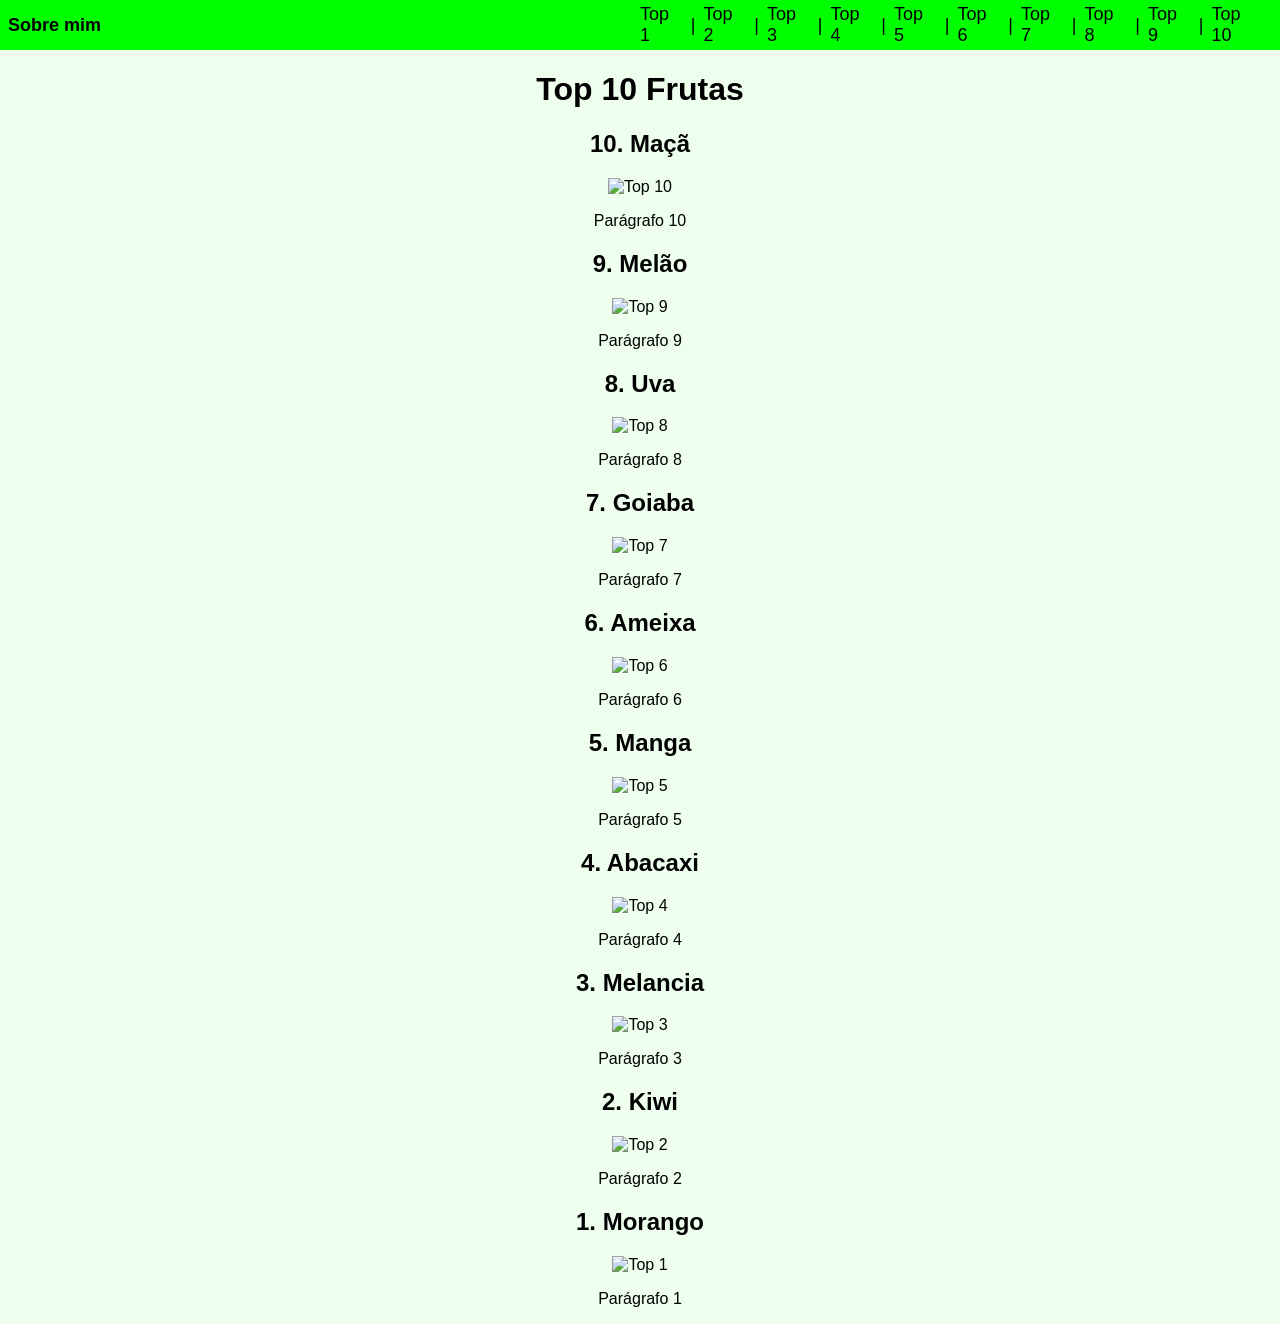
==== index.html @ ca2974ae "Add files via upload" ====
<!DOCTYPE html>
<html lang="en">

<head>
    <meta charset="UTF-8">
    <meta name="viewport" content="width=device-width, initial-scale=1.0">
    <link rel="stylesheet" href="./style.css">
    <title>Top 10</title>
</head>

<body>
    <header>
        <a target="_blank" href="sobre.html" id="sobre">Sobre mim</a>
        <nav>
            <a href="#n1">Top 1</a> |
            <a href="#n2">Top 2</a> |
            <a href="#n3">Top 3</a> |
            <a href="#n4">Top 4</a> |
            <a href="#n5">Top 5</a> |
            <a href="#n6">Top 6</a> |
            <a href="#n7">Top 7</a> |
            <a href="#n8">Top 8</a> |
            <a href="#n9">Top 9</a> |
            <a href="#n10">Top 10</a>
        </nav>
    </header>
    <div id="body">
        <h1>Top 10 Frutas</h1>
        <h2 id="n10">10. Maçã</h2>
        <img src="./img/" alt="Top 10" id="img10">
        <p>Parágrafo 10</p>
        <h2 id="n9">9. Melão</h2>
        <img src="./img/" alt="Top 9" id="img9">
        <p>Parágrafo 9</p>
        <h2 id="n8">8. Uva</h2>
        <img src="./img/" alt="Top 8" id="img8">
        <p>Parágrafo 8</p>
        <h2 id="n7">7. Goiaba</h2>
        <img src="./img/" alt="Top 7" id="img7">
        <p>Parágrafo 7</p>
        <h2 id="n6">6. Ameixa</h2>
        <img src="./img/" alt="Top 6" id="img6">
        <p>Parágrafo 6</p>
        <h2 id="n5">5. Manga</h2>
        <img src="./img/" alt="Top 5" id="img5">
        <p>Parágrafo 5</p>
        <h2 id="n4">4. Abacaxi</h2>
        <img src="./img/" alt="Top 4" id="img4">
        <p>Parágrafo 4</p>
        <h2 id="n3">3. Melancia</h2>
        <img src="./img/" alt="Top 3" id="img3">
        <p>Parágrafo 3</p>
        <h2 id="n2">2. Kiwi</h2>
        <img src="./img/" alt="Top 2" id="img2">
        <p>Parágrafo 2</p>
        <h2 id="n1">1. Morango</h2>
        <img src="./img/" alt="Top 1" id="img1">
        <p>Parágrafo 1</p>
    </div>
</body>

</html>
---- style.css ----
body {
    margin:0px;
    padding:0px;
    font-family:Arial, Helvetica, sans-serif;
    background-color:#eeffee;
}

#body {
    margin:8px;
    text-align: center;
}

header {
    background-color: #00ff00;
    display: flex;
    height: 50px;
    justify-content: space-between;
    align-items: center;
}

header * {
    margin: 8px;
    font-size: large;
    color: black;
    text-decoration: none;
    transition: transform .2s;
}

header * :hover{
    transform: scale(1.1);
}

#sobre {
    font-weight: bold;
}

#sobre:hover{
    transform: scale(1.1);
}

nav {
    width: 50%;
    display: flex;
    justify-content: space-between;
    align-items: center;
    overflow-x:auto
}

img {
    transition: transform 0.2s;
}

img:hover {
    transform: scale(1.1);
}
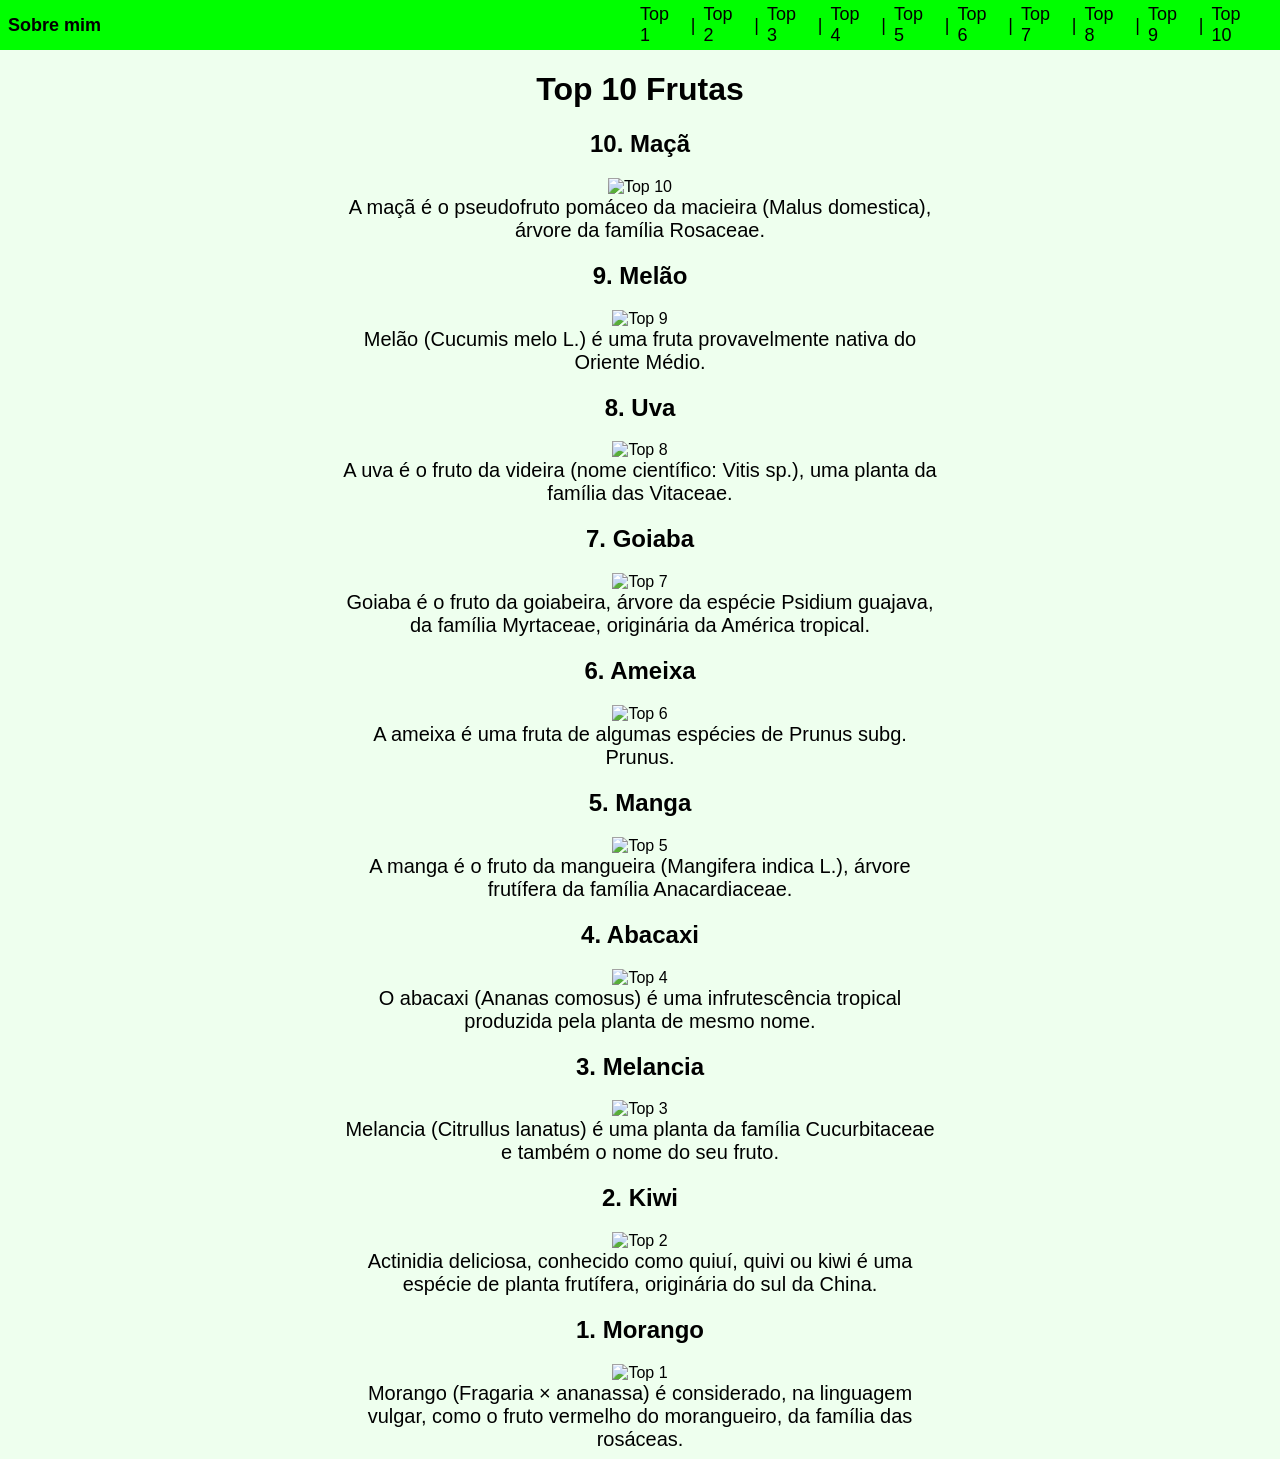
==== commit d578cc11: "Revise fruit details in index.html Updated fruit images and descriptions in the HTML file." ====
--- a/index.html
+++ b/index.html
@@ -27,36 +27,36 @@
     <div id="body">
         <h1>Top 10 Frutas</h1>
         <h2 id="n10">10. Maçã</h2>
-        <img src="./img/" alt="Top 10" id="img10">
-        <p>Parágrafo 10</p>
+        <img src="./img/10.jpg" alt="Top 10" id="img10">
+        <p>A maçã é o pseudofruto pomáceo da macieira (Malus domestica), árvore da família Rosaceae.</p>
         <h2 id="n9">9. Melão</h2>
-        <img src="./img/" alt="Top 9" id="img9">
-        <p>Parágrafo 9</p>
+        <img src="./img/9.webp" alt="Top 9" id="img9">
+        <p>Melão (Cucumis melo L.) é uma fruta provavelmente nativa do Oriente Médio.</p>
         <h2 id="n8">8. Uva</h2>
-        <img src="./img/" alt="Top 8" id="img8">
-        <p>Parágrafo 8</p>
+        <img src="./img/8.webp" alt="Top 8" id="img8">
+        <p>A uva é o fruto da videira (nome científico: Vitis sp.), uma planta da família das Vitaceae.</p>
         <h2 id="n7">7. Goiaba</h2>
-        <img src="./img/" alt="Top 7" id="img7">
-        <p>Parágrafo 7</p>
+        <img src="./img/7.webp" alt="Top 7" id="img7">
+        <p>Goiaba é o fruto da goiabeira, árvore da espécie Psidium guajava, da família Myrtaceae, originária da América tropical.</p>
         <h2 id="n6">6. Ameixa</h2>
-        <img src="./img/" alt="Top 6" id="img6">
-        <p>Parágrafo 6</p>
+        <img src="./img/6.webp" alt="Top 6" id="img6">
+        <p>A ameixa é uma fruta de algumas espécies de Prunus subg. Prunus.</p>
         <h2 id="n5">5. Manga</h2>
-        <img src="./img/" alt="Top 5" id="img5">
-        <p>Parágrafo 5</p>
+        <img src="./img/5.webp" alt="Top 5" id="img5">
+        <p>A manga é o fruto da mangueira (Mangifera indica L.), árvore frutífera da família Anacardiaceae.</p>
         <h2 id="n4">4. Abacaxi</h2>
-        <img src="./img/" alt="Top 4" id="img4">
-        <p>Parágrafo 4</p>
+        <img src="./img/4.jpg" alt="Top 4" id="img4">
+        <p>O abacaxi (Ananas comosus) é uma infrutescência tropical produzida pela planta de mesmo nome.</p>
         <h2 id="n3">3. Melancia</h2>
-        <img src="./img/" alt="Top 3" id="img3">
-        <p>Parágrafo 3</p>
+        <img src="./img/3.webp" alt="Top 3" id="img3">
+        <p>Melancia (Citrullus lanatus) é uma planta da família Cucurbitaceae e também o nome do seu fruto.</p>
         <h2 id="n2">2. Kiwi</h2>
-        <img src="./img/" alt="Top 2" id="img2">
-        <p>Parágrafo 2</p>
+        <img src="./img/2.jfif" alt="Top 2" id="img2">
+        <p>Actinidia deliciosa, conhecido como quiuí, quivi ou kiwi é uma espécie de planta frutífera, originária do sul da China.</p>
         <h2 id="n1">1. Morango</h2>
-        <img src="./img/" alt="Top 1" id="img1">
-        <p>Parágrafo 1</p>
+        <img src="./img/1.jfif" alt="Top 1" id="img1">
+        <p>Morango (Fragaria × ananassa) é considerado, na linguagem vulgar, como o fruto vermelho do morangueiro, da família das rosáceas.</p>
     </div>
 </body>
 
-</html>+</html>
--- a/style.css
+++ b/style.css
@@ -48,8 +48,16 @@
 
 img {
     transition: transform 0.2s;
+    max-width: 500px;
+    height: auto;
 }
 
 img:hover {
     transform: scale(1.1);
-}+}
+
+p {
+    max-width: 600px;
+    margin: 0 auto;
+    font-size: 20px;
+}
